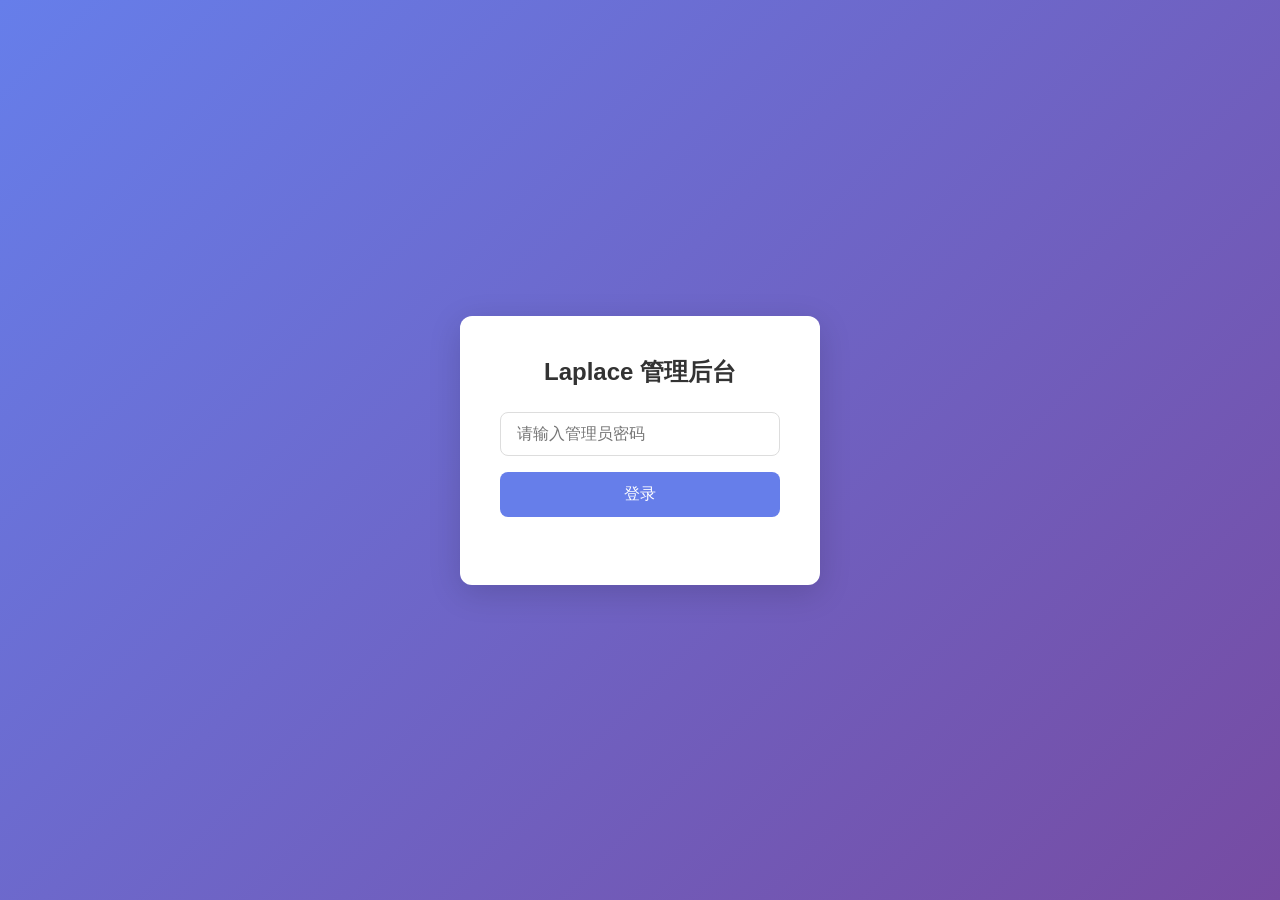
==== admin/index.html @ b0620287 "feat(admin): 后台管理系统 — 密码认证 + 环境变量 + 配置管理 + 日志 - 新增 server/admin/ 模块：auth.py（静态密码+Session Cookie）、rou" ====
<!DOCTYPE html>
<html lang="zh-CN">
<head>
    <meta charset="UTF-8">
    <meta name="viewport" content="width=device-width, initial-scale=1.0">
    <title>Laplace Admin</title>
    <link rel="stylesheet" href="admin.css">
    <link rel="icon" href="/favicon.svg" type="image/svg+xml">
</head>
<body>
    <!-- 登录页面 -->
    <div id="login-page" class="page">
        <div class="login-card">
            <h2>Laplace 管理后台</h2>
            <form id="login-form">
                <input type="password" id="password-input" placeholder="请输入管理员密码" autocomplete="current-password" required>
                <button type="submit" id="login-btn">登录</button>
                <p id="login-error" class="error-msg"></p>
            </form>
        </div>
    </div>

    <!-- 管理页面 -->
    <div id="admin-page" class="page" style="display:none;">
        <header>
            <h1>Laplace Admin</h1>
            <button id="logout-btn" class="btn-secondary">登出</button>
        </header>

        <nav class="tabs">
            <button class="tab active" data-tab="env">环境变量</button>
            <button class="tab" data-tab="config">配置文件</button>
            <button class="tab" data-tab="logs">日志查看</button>
        </nav>

        <!-- 环境变量 Tab -->
        <section id="tab-env" class="tab-content active">
            <div class="section-header">
                <h3>环境变量 (.env)</h3>
                <div class="btn-group">
                    <button id="env-save-btn" class="btn-primary">保存</button>
                    <button id="env-restart-btn" class="btn-danger">重启容器</button>
                </div>
            </div>
            <textarea id="env-editor" spellcheck="false" placeholder="加载中..."></textarea>
            <p id="env-status" class="status-msg"></p>
        </section>

        <!-- 配置文件 Tab -->
        <section id="tab-config" class="tab-content">
            <div class="section-header">
                <h3>配置文件</h3>
            </div>
            <div class="config-layout">
                <ul id="config-list" class="config-sidebar"></ul>
                <div class="config-editor-wrap">
                    <div class="config-editor-header">
                        <span id="config-current-file">选择一个配置文件</span>
                        <button id="config-save-btn" class="btn-primary" disabled>保存</button>
                    </div>
                    <textarea id="config-editor" spellcheck="false" placeholder="选择左侧配置文件进行编辑" disabled></textarea>
                    <p id="config-status" class="status-msg"></p>
                </div>
            </div>
        </section>

        <!-- 日志 Tab -->
        <section id="tab-logs" class="tab-content">
            <div class="section-header">
                <h3>查询日志</h3>
                <div class="logs-controls">
                    <input type="text" id="logs-keyword" placeholder="搜索关键词...">
                    <button id="logs-search-btn" class="btn-primary">搜索</button>
                    <button id="logs-refresh-btn" class="btn-secondary">刷新</button>
                </div>
            </div>
            <table id="logs-table">
                <thead>
                    <tr>
                        <th>时间</th>
                        <th>Trace ID</th>
                        <th>问题</th>
                        <th>模式</th>
                        <th>Tokens</th>
                    </tr>
                </thead>
                <tbody id="logs-tbody"></tbody>
            </table>
            <div class="pagination">
                <button id="logs-prev" class="btn-secondary" disabled>上一页</button>
                <span id="logs-page-info">第 1 页</span>
                <button id="logs-next" class="btn-secondary">下一页</button>
            </div>
            <!-- 日志详情弹窗 -->
            <div id="log-detail-modal" class="modal" style="display:none;">
                <div class="modal-content">
                    <div class="modal-header">
                        <h3>Trace 详情</h3>
                        <button class="modal-close">&times;</button>
                    </div>
                    <pre id="log-detail-content"></pre>
                </div>
            </div>
        </section>
    </div>

    <script src="admin.js"></script>
</body>
</html>
---- admin/admin.css ----
/* Laplace Admin — 简洁管理后台样式 */

* { margin: 0; padding: 0; box-sizing: border-box; }

body {
    font-family: -apple-system, BlinkMacSystemFont, "Segoe UI", Roboto, sans-serif;
    background: #f5f5f5;
    color: #333;
    min-height: 100vh;
}

/* ── 登录页面 ── */

#login-page {
    display: flex;
    align-items: center;
    justify-content: center;
    min-height: 100vh;
    background: linear-gradient(135deg, #667eea 0%, #764ba2 100%);
}

.login-card {
    background: #fff;
    padding: 2.5rem;
    border-radius: 12px;
    box-shadow: 0 8px 32px rgba(0,0,0,0.15);
    width: 360px;
}

.login-card h2 {
    text-align: center;
    margin-bottom: 1.5rem;
    color: #333;
}

#login-form input {
    width: 100%;
    padding: 0.75rem 1rem;
    border: 1px solid #ddd;
    border-radius: 8px;
    font-size: 1rem;
    margin-bottom: 1rem;
}

#login-form input:focus {
    outline: none;
    border-color: #667eea;
    box-shadow: 0 0 0 3px rgba(102,126,234,0.15);
}

#login-form button {
    width: 100%;
    padding: 0.75rem;
    background: #667eea;
    color: #fff;
    border: none;
    border-radius: 8px;
    font-size: 1rem;
    cursor: pointer;
    transition: background 0.2s;
}

#login-form button:hover { background: #5a6fd6; }

.error-msg {
    color: #e53e3e;
    font-size: 0.875rem;
    margin-top: 0.5rem;
    text-align: center;
    min-height: 1.25rem;
}

/* ── 管理页面 ── */

header {
    display: flex;
    justify-content: space-between;
    align-items: center;
    padding: 1rem 2rem;
    background: #fff;
    border-bottom: 1px solid #e2e8f0;
    box-shadow: 0 1px 3px rgba(0,0,0,0.05);
}

header h1 { font-size: 1.25rem; color: #4a5568; }

.tabs {
    display: flex;
    gap: 0;
    padding: 0 2rem;
    background: #fff;
    border-bottom: 1px solid #e2e8f0;
}

.tab {
    padding: 0.75rem 1.5rem;
    border: none;
    background: none;
    font-size: 0.9rem;
    color: #718096;
    cursor: pointer;
    border-bottom: 2px solid transparent;
    transition: all 0.2s;
}

.tab:hover { color: #4a5568; }
.tab.active { color: #667eea; border-bottom-color: #667eea; font-weight: 500; }

.tab-content { display: none; padding: 1.5rem 2rem; }
.tab-content.active { display: block; }

.section-header {
    display: flex;
    justify-content: space-between;
    align-items: center;
    margin-bottom: 1rem;
}

.section-header h3 { font-size: 1.1rem; color: #4a5568; }

/* ── 按钮 ── */

.btn-group { display: flex; gap: 0.5rem; }

.btn-primary, .btn-secondary, .btn-danger {
    padding: 0.5rem 1rem;
    border: none;
    border-radius: 6px;
    font-size: 0.875rem;
    cursor: pointer;
    transition: all 0.2s;
}

.btn-primary { background: #667eea; color: #fff; }
.btn-primary:hover { background: #5a6fd6; }
.btn-primary:disabled { background: #a0aec0; cursor: not-allowed; }

.btn-secondary { background: #edf2f7; color: #4a5568; }
.btn-secondary:hover { background: #e2e8f0; }
.btn-secondary:disabled { opacity: 0.5; cursor: not-allowed; }

.btn-danger { background: #e53e3e; color: #fff; }
.btn-danger:hover { background: #c53030; }

.status-msg {
    font-size: 0.8rem;
    margin-top: 0.5rem;
    min-height: 1.2rem;
    color: #718096;
}

.status-msg.success { color: #38a169; }
.status-msg.error { color: #e53e3e; }

/* ── 环境变量编辑器 ── */

#env-editor, #config-editor {
    width: 100%;
    min-height: 400px;
    padding: 1rem;
    font-family: "SFMono-Regular", Menlo, Monaco, monospace;
    font-size: 0.8rem;
    line-height: 1.5;
    border: 1px solid #e2e8f0;
    border-radius: 8px;
    background: #fafafa;
    resize: vertical;
    tab-size: 2;
}

#env-editor:focus, #config-editor:focus {
    outline: none;
    border-color: #667eea;
}

/* ── 配置文件布局 ── */

.config-layout {
    display: flex;
    gap: 1rem;
    min-height: 500px;
}

.config-sidebar {
    width: 220px;
    list-style: none;
    border: 1px solid #e2e8f0;
    border-radius: 8px;
    background: #fff;
    overflow: hidden;
    flex-shrink: 0;
}

.config-sidebar li {
    padding: 0.75rem 1rem;
    cursor: pointer;
    border-bottom: 1px solid #edf2f7;
    font-size: 0.875rem;
    transition: background 0.15s;
}

.config-sidebar li:hover { background: #edf2f7; }
.config-sidebar li.active { background: #667eea; color: #fff; }
.config-sidebar li:last-child { border-bottom: none; }

.config-editor-wrap { flex: 1; display: flex; flex-direction: column; }

.config-editor-header {
    display: flex;
    justify-content: space-between;
    align-items: center;
    margin-bottom: 0.5rem;
}

.config-editor-header span { font-size: 0.9rem; color: #718096; font-weight: 500; }

/* ── 日志表格 ── */

#logs-table {
    width: 100%;
    border-collapse: collapse;
    background: #fff;
    border-radius: 8px;
    overflow: hidden;
    box-shadow: 0 1px 3px rgba(0,0,0,0.05);
}

#logs-table th, #logs-table td {
    padding: 0.65rem 0.75rem;
    text-align: left;
    border-bottom: 1px solid #edf2f7;
    font-size: 0.8rem;
}

#logs-table th { background: #f7fafc; color: #4a5568; font-weight: 600; }
#logs-table td { color: #4a5568; }
#logs-table tbody tr { cursor: pointer; transition: background 0.15s; }
#logs-table tbody tr:hover { background: #f7fafc; }

.logs-controls {
    display: flex;
    gap: 0.5rem;
    align-items: center;
}

.logs-controls input {
    padding: 0.4rem 0.75rem;
    border: 1px solid #e2e8f0;
    border-radius: 6px;
    font-size: 0.85rem;
    width: 200px;
}

.pagination {
    display: flex;
    align-items: center;
    justify-content: center;
    gap: 1rem;
    margin-top: 1rem;
    font-size: 0.85rem;
    color: #718096;
}

/* ── 弹窗 ── */

.modal {
    position: fixed;
    top: 0; left: 0; right: 0; bottom: 0;
    background: rgba(0,0,0,0.5);
    display: flex;
    align-items: center;
    justify-content: center;
    z-index: 1000;
}

.modal-content {
    background: #fff;
    border-radius: 12px;
    width: 80%;
    max-width: 900px;
    max-height: 80vh;
    display: flex;
    flex-direction: column;
    box-shadow: 0 20px 60px rgba(0,0,0,0.2);
}

.modal-header {
    display: flex;
    justify-content: space-between;
    align-items: center;
    padding: 1rem 1.5rem;
    border-bottom: 1px solid #e2e8f0;
}

.modal-header h3 { font-size: 1rem; }

.modal-close {
    background: none;
    border: none;
    font-size: 1.5rem;
    cursor: pointer;
    color: #a0aec0;
    line-height: 1;
}

.modal-close:hover { color: #4a5568; }

#log-detail-content {
    padding: 1.5rem;
    overflow: auto;
    font-family: "SFMono-Regular", Menlo, Monaco, monospace;
    font-size: 0.75rem;
    line-height: 1.6;
    white-space: pre-wrap;
    word-break: break-all;
}
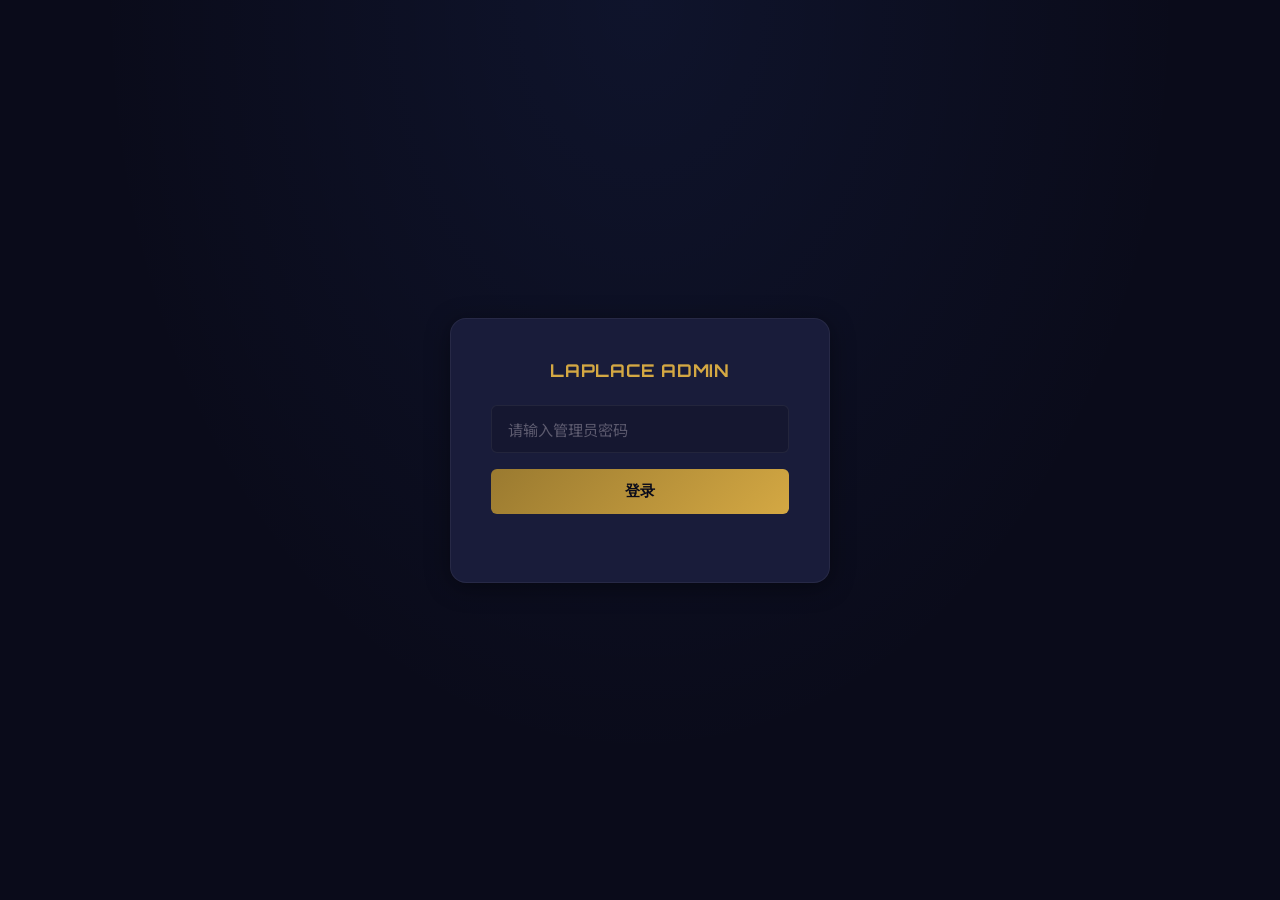
==== commit 346f81de: "feat(admin+bi+rating): 管理后台优化、BI统计面板、评分系统 - fix(admin): 修复容器内 .env 路径读取问题，支持 --env-file 注入模式 - style" ====
--- a/admin/index.html
+++ b/admin/index.html
@@ -4,6 +4,8 @@
     <meta charset="UTF-8">
     <meta name="viewport" content="width=device-width, initial-scale=1.0">
     <title>Laplace Admin</title>
+    <link rel="preconnect" href="https://fonts.loli.net" crossorigin>
+    <link href="https://fonts.loli.net/css2?family=Noto+Sans+SC:wght@400;500;700&family=Orbitron:wght@600;700&display=swap" rel="stylesheet" crossorigin>
     <link rel="stylesheet" href="admin.css">
     <link rel="icon" href="/favicon.svg" type="image/svg+xml">
 </head>
@@ -11,7 +13,7 @@
     <!-- 登录页面 -->
     <div id="login-page" class="page">
         <div class="login-card">
-            <h2>Laplace 管理后台</h2>
+            <h2>LAPLACE ADMIN</h2>
             <form id="login-form">
                 <input type="password" id="password-input" placeholder="请输入管理员密码" autocomplete="current-password" required>
                 <button type="submit" id="login-btn">登录</button>
@@ -23,14 +25,16 @@
     <!-- 管理页面 -->
     <div id="admin-page" class="page" style="display:none;">
         <header>
-            <h1>Laplace Admin</h1>
-            <button id="logout-btn" class="btn-secondary">登出</button>
+            <h1>LAPLACE ADMIN</h1>
+            <div class="header-actions">
+                <a href="/logs.html" class="header-link">日志 BI</a>
+                <button id="logout-btn" class="btn-secondary">登出</button>
+            </div>
         </header>
 
         <nav class="tabs">
             <button class="tab active" data-tab="env">环境变量</button>
             <button class="tab" data-tab="config">配置文件</button>
-            <button class="tab" data-tab="logs">日志查看</button>
         </nav>
 
         <!-- 环境变量 Tab -->
@@ -42,6 +46,7 @@
                     <button id="env-restart-btn" class="btn-danger">重启容器</button>
                 </div>
             </div>
+            <div id="env-source-hint" class="env-source-hint" style="display:none;"></div>
             <textarea id="env-editor" spellcheck="false" placeholder="加载中..."></textarea>
             <p id="env-status" class="status-msg"></p>
         </section>
@@ -63,45 +68,6 @@
                 </div>
             </div>
         </section>
-
-        <!-- 日志 Tab -->
-        <section id="tab-logs" class="tab-content">
-            <div class="section-header">
-                <h3>查询日志</h3>
-                <div class="logs-controls">
-                    <input type="text" id="logs-keyword" placeholder="搜索关键词...">
-                    <button id="logs-search-btn" class="btn-primary">搜索</button>
-                    <button id="logs-refresh-btn" class="btn-secondary">刷新</button>
-                </div>
-            </div>
-            <table id="logs-table">
-                <thead>
-                    <tr>
-                        <th>时间</th>
-                        <th>Trace ID</th>
-                        <th>问题</th>
-                        <th>模式</th>
-                        <th>Tokens</th>
-                    </tr>
-                </thead>
-                <tbody id="logs-tbody"></tbody>
-            </table>
-            <div class="pagination">
-                <button id="logs-prev" class="btn-secondary" disabled>上一页</button>
-                <span id="logs-page-info">第 1 页</span>
-                <button id="logs-next" class="btn-secondary">下一页</button>
-            </div>
-            <!-- 日志详情弹窗 -->
-            <div id="log-detail-modal" class="modal" style="display:none;">
-                <div class="modal-content">
-                    <div class="modal-header">
-                        <h3>Trace 详情</h3>
-                        <button class="modal-close">&times;</button>
-                    </div>
-                    <pre id="log-detail-content"></pre>
-                </div>
-            </div>
-        </section>
     </div>
 
     <script src="admin.js"></script>
--- a/admin/admin.css
+++ b/admin/admin.css
@@ -1,316 +1,307 @@
-/* Laplace Admin — 简洁管理后台样式 */
+/* Laplace Admin — 深色主题管理后台样式
+   复用主页设计系统 CSS 变量 */
+
+:root {
+  --bg-primary: #0a0b1a;
+  --bg-secondary: #12142b;
+  --bg-card: #191c3a;
+  --bg-card-hover: #222550;
+  --bg-input: #151730;
+  --accent-gold: #d4a843;
+  --accent-gold-dim: #9a7a30;
+  --accent-blue: #4a7dff;
+  --accent-purple: #8b5cf6;
+  --text-primary: #e8e6f0;
+  --text-secondary: #9896a8;
+  --text-muted: #5c5a6e;
+  --border-subtle: rgba(255, 255, 255, 0.06);
+  --border-gold: rgba(212, 168, 67, 0.3);
+  --font-body: 'Noto Sans SC', -apple-system, BlinkMacSystemFont, sans-serif;
+  --font-display: 'Orbitron', sans-serif;
+  --radius-sm: 6px;
+  --radius-md: 10px;
+  --radius-lg: 16px;
+  --shadow-card: 0 4px 24px rgba(0, 0, 0, 0.4);
+}
 
 * { margin: 0; padding: 0; box-sizing: border-box; }
 
 body {
-    font-family: -apple-system, BlinkMacSystemFont, "Segoe UI", Roboto, sans-serif;
-    background: #f5f5f5;
-    color: #333;
-    min-height: 100vh;
+  font-family: var(--font-body);
+  background: var(--bg-primary);
+  color: var(--text-primary);
+  min-height: 100vh;
 }
 
 /* ── 登录页面 ── */
 
 #login-page {
-    display: flex;
-    align-items: center;
-    justify-content: center;
-    min-height: 100vh;
-    background: linear-gradient(135deg, #667eea 0%, #764ba2 100%);
+  display: flex;
+  align-items: center;
+  justify-content: center;
+  min-height: 100vh;
+  background: var(--bg-primary);
+  background-image: radial-gradient(ellipse at 50% 0%, rgba(74, 125, 255, 0.08) 0%, transparent 60%);
 }
 
 .login-card {
-    background: #fff;
-    padding: 2.5rem;
-    border-radius: 12px;
-    box-shadow: 0 8px 32px rgba(0,0,0,0.15);
-    width: 360px;
+  background: var(--bg-card);
+  padding: 2.5rem;
+  border-radius: var(--radius-lg);
+  box-shadow: var(--shadow-card);
+  width: 380px;
+  border: 1px solid var(--border-subtle);
 }
 
 .login-card h2 {
-    text-align: center;
-    margin-bottom: 1.5rem;
-    color: #333;
+  text-align: center;
+  margin-bottom: 1.5rem;
+  color: var(--accent-gold);
+  font-family: var(--font-display);
+  font-size: 1.1rem;
+  letter-spacing: 0.05em;
 }
 
 #login-form input {
-    width: 100%;
-    padding: 0.75rem 1rem;
-    border: 1px solid #ddd;
-    border-radius: 8px;
-    font-size: 1rem;
-    margin-bottom: 1rem;
+  width: 100%;
+  padding: 0.75rem 1rem;
+  border: 1px solid var(--border-subtle);
+  border-radius: var(--radius-sm);
+  font-size: 0.95rem;
+  margin-bottom: 1rem;
+  background: var(--bg-input);
+  color: var(--text-primary);
+  font-family: var(--font-body);
 }
 
 #login-form input:focus {
-    outline: none;
-    border-color: #667eea;
-    box-shadow: 0 0 0 3px rgba(102,126,234,0.15);
-}
+  outline: none;
+  border-color: var(--accent-gold-dim);
+  box-shadow: 0 0 0 3px rgba(212, 168, 67, 0.1);
+}
+
+#login-form input::placeholder { color: var(--text-muted); }
 
 #login-form button {
-    width: 100%;
-    padding: 0.75rem;
-    background: #667eea;
-    color: #fff;
-    border: none;
-    border-radius: 8px;
-    font-size: 1rem;
-    cursor: pointer;
-    transition: background 0.2s;
-}
-
-#login-form button:hover { background: #5a6fd6; }
+  width: 100%;
+  padding: 0.75rem;
+  background: linear-gradient(135deg, var(--accent-gold-dim), var(--accent-gold));
+  color: #0a0b1a;
+  border: none;
+  border-radius: var(--radius-sm);
+  font-size: 0.95rem;
+  font-weight: 600;
+  cursor: pointer;
+  transition: opacity 0.2s;
+}
+
+#login-form button:hover { opacity: 0.9; }
 
 .error-msg {
-    color: #e53e3e;
-    font-size: 0.875rem;
-    margin-top: 0.5rem;
-    text-align: center;
-    min-height: 1.25rem;
+  color: #f56565;
+  font-size: 0.85rem;
+  margin-top: 0.5rem;
+  text-align: center;
+  min-height: 1.25rem;
 }
 
 /* ── 管理页面 ── */
 
 header {
-    display: flex;
-    justify-content: space-between;
-    align-items: center;
-    padding: 1rem 2rem;
-    background: #fff;
-    border-bottom: 1px solid #e2e8f0;
-    box-shadow: 0 1px 3px rgba(0,0,0,0.05);
-}
-
-header h1 { font-size: 1.25rem; color: #4a5568; }
+  display: flex;
+  justify-content: space-between;
+  align-items: center;
+  padding: 1rem 2rem;
+  background: var(--bg-secondary);
+  border-bottom: 1px solid var(--border-subtle);
+}
+
+header h1 {
+  font-family: var(--font-display);
+  font-size: 1.1rem;
+  color: var(--accent-gold);
+  letter-spacing: 0.05em;
+}
+
+.header-actions {
+  display: flex;
+  gap: 0.75rem;
+  align-items: center;
+}
+
+.header-link {
+  padding: 0.4rem 0.8rem;
+  border-radius: var(--radius-sm);
+  font-size: 0.8rem;
+  color: var(--text-secondary);
+  text-decoration: none;
+  border: 1px solid var(--border-subtle);
+  transition: all 0.2s;
+}
+
+.header-link:hover {
+  color: var(--accent-gold);
+  border-color: var(--border-gold);
+}
+
+/* ── Tabs ── */
 
 .tabs {
-    display: flex;
-    gap: 0;
-    padding: 0 2rem;
-    background: #fff;
-    border-bottom: 1px solid #e2e8f0;
+  display: flex;
+  gap: 0;
+  padding: 0 2rem;
+  background: var(--bg-secondary);
+  border-bottom: 1px solid var(--border-subtle);
 }
 
 .tab {
-    padding: 0.75rem 1.5rem;
-    border: none;
-    background: none;
-    font-size: 0.9rem;
-    color: #718096;
-    cursor: pointer;
-    border-bottom: 2px solid transparent;
-    transition: all 0.2s;
-}
-
-.tab:hover { color: #4a5568; }
-.tab.active { color: #667eea; border-bottom-color: #667eea; font-weight: 500; }
+  padding: 0.75rem 1.5rem;
+  border: none;
+  background: none;
+  font-size: 0.9rem;
+  color: var(--text-muted);
+  cursor: pointer;
+  border-bottom: 2px solid transparent;
+  transition: all 0.2s;
+  font-family: var(--font-body);
+}
+
+.tab:hover { color: var(--text-secondary); }
+.tab.active { color: var(--accent-gold); border-bottom-color: var(--accent-gold); font-weight: 500; }
 
 .tab-content { display: none; padding: 1.5rem 2rem; }
 .tab-content.active { display: block; }
 
 .section-header {
-    display: flex;
-    justify-content: space-between;
-    align-items: center;
-    margin-bottom: 1rem;
-}
-
-.section-header h3 { font-size: 1.1rem; color: #4a5568; }
+  display: flex;
+  justify-content: space-between;
+  align-items: center;
+  margin-bottom: 1rem;
+}
+
+.section-header h3 { font-size: 1rem; color: var(--text-primary); }
 
 /* ── 按钮 ── */
 
 .btn-group { display: flex; gap: 0.5rem; }
 
 .btn-primary, .btn-secondary, .btn-danger {
-    padding: 0.5rem 1rem;
-    border: none;
-    border-radius: 6px;
-    font-size: 0.875rem;
-    cursor: pointer;
-    transition: all 0.2s;
-}
-
-.btn-primary { background: #667eea; color: #fff; }
-.btn-primary:hover { background: #5a6fd6; }
-.btn-primary:disabled { background: #a0aec0; cursor: not-allowed; }
-
-.btn-secondary { background: #edf2f7; color: #4a5568; }
-.btn-secondary:hover { background: #e2e8f0; }
-.btn-secondary:disabled { opacity: 0.5; cursor: not-allowed; }
+  padding: 0.5rem 1rem;
+  border: none;
+  border-radius: var(--radius-sm);
+  font-size: 0.85rem;
+  cursor: pointer;
+  transition: all 0.2s;
+  font-family: var(--font-body);
+}
+
+.btn-primary { background: var(--accent-gold); color: #0a0b1a; font-weight: 500; }
+.btn-primary:hover { opacity: 0.9; }
+.btn-primary:disabled { background: var(--text-muted); cursor: not-allowed; }
+
+.btn-secondary { background: var(--bg-card); color: var(--text-secondary); border: 1px solid var(--border-subtle); }
+.btn-secondary:hover { border-color: var(--border-gold); color: var(--text-primary); }
+.btn-secondary:disabled { opacity: 0.4; cursor: not-allowed; }
 
 .btn-danger { background: #e53e3e; color: #fff; }
 .btn-danger:hover { background: #c53030; }
 
 .status-msg {
-    font-size: 0.8rem;
-    margin-top: 0.5rem;
-    min-height: 1.2rem;
-    color: #718096;
-}
-
-.status-msg.success { color: #38a169; }
-.status-msg.error { color: #e53e3e; }
+  font-size: 0.8rem;
+  margin-top: 0.5rem;
+  min-height: 1.2rem;
+  color: var(--text-muted);
+}
+
+.status-msg.success { color: #34d399; }
+.status-msg.error { color: #f56565; }
 
 /* ── 环境变量编辑器 ── */
 
 #env-editor, #config-editor {
-    width: 100%;
-    min-height: 400px;
-    padding: 1rem;
-    font-family: "SFMono-Regular", Menlo, Monaco, monospace;
-    font-size: 0.8rem;
-    line-height: 1.5;
-    border: 1px solid #e2e8f0;
-    border-radius: 8px;
-    background: #fafafa;
-    resize: vertical;
-    tab-size: 2;
+  width: 100%;
+  min-height: 400px;
+  padding: 1rem;
+  font-family: "SFMono-Regular", Menlo, Monaco, monospace;
+  font-size: 0.8rem;
+  line-height: 1.6;
+  border: 1px solid var(--border-subtle);
+  border-radius: var(--radius-md);
+  background: var(--bg-input);
+  color: var(--text-primary);
+  resize: vertical;
+  tab-size: 2;
 }
 
 #env-editor:focus, #config-editor:focus {
-    outline: none;
-    border-color: #667eea;
+  outline: none;
+  border-color: var(--accent-gold-dim);
+}
+
+#env-editor:read-only, #config-editor:read-only {
+  opacity: 0.7;
+  cursor: not-allowed;
+}
+
+.env-source-hint {
+  font-size: 0.75rem;
+  color: var(--accent-gold-dim);
+  margin-bottom: 0.75rem;
+  padding: 0.5rem 0.75rem;
+  background: rgba(212, 168, 67, 0.08);
+  border-radius: var(--radius-sm);
+  border: 1px solid var(--border-gold);
 }
 
 /* ── 配置文件布局 ── */
 
 .config-layout {
-    display: flex;
-    gap: 1rem;
-    min-height: 500px;
+  display: flex;
+  gap: 1rem;
+  min-height: 500px;
 }
 
 .config-sidebar {
-    width: 220px;
-    list-style: none;
-    border: 1px solid #e2e8f0;
-    border-radius: 8px;
-    background: #fff;
-    overflow: hidden;
-    flex-shrink: 0;
+  width: 220px;
+  list-style: none;
+  border: 1px solid var(--border-subtle);
+  border-radius: var(--radius-md);
+  background: var(--bg-card);
+  overflow: hidden;
+  flex-shrink: 0;
 }
 
 .config-sidebar li {
-    padding: 0.75rem 1rem;
-    cursor: pointer;
-    border-bottom: 1px solid #edf2f7;
-    font-size: 0.875rem;
-    transition: background 0.15s;
-}
-
-.config-sidebar li:hover { background: #edf2f7; }
-.config-sidebar li.active { background: #667eea; color: #fff; }
+  padding: 0.75rem 1rem;
+  cursor: pointer;
+  border-bottom: 1px solid var(--border-subtle);
+  font-size: 0.85rem;
+  color: var(--text-secondary);
+  transition: all 0.15s;
+}
+
+.config-sidebar li:hover { background: var(--bg-card-hover); color: var(--text-primary); }
+.config-sidebar li.active { background: var(--accent-gold); color: #0a0b1a; font-weight: 500; }
 .config-sidebar li:last-child { border-bottom: none; }
 
 .config-editor-wrap { flex: 1; display: flex; flex-direction: column; }
 
 .config-editor-header {
-    display: flex;
-    justify-content: space-between;
-    align-items: center;
-    margin-bottom: 0.5rem;
-}
-
-.config-editor-header span { font-size: 0.9rem; color: #718096; font-weight: 500; }
-
-/* ── 日志表格 ── */
-
-#logs-table {
-    width: 100%;
-    border-collapse: collapse;
-    background: #fff;
-    border-radius: 8px;
-    overflow: hidden;
-    box-shadow: 0 1px 3px rgba(0,0,0,0.05);
-}
-
-#logs-table th, #logs-table td {
-    padding: 0.65rem 0.75rem;
-    text-align: left;
-    border-bottom: 1px solid #edf2f7;
-    font-size: 0.8rem;
-}
-
-#logs-table th { background: #f7fafc; color: #4a5568; font-weight: 600; }
-#logs-table td { color: #4a5568; }
-#logs-table tbody tr { cursor: pointer; transition: background 0.15s; }
-#logs-table tbody tr:hover { background: #f7fafc; }
-
-.logs-controls {
-    display: flex;
-    gap: 0.5rem;
-    align-items: center;
-}
-
-.logs-controls input {
-    padding: 0.4rem 0.75rem;
-    border: 1px solid #e2e8f0;
-    border-radius: 6px;
-    font-size: 0.85rem;
-    width: 200px;
-}
-
-.pagination {
-    display: flex;
-    align-items: center;
-    justify-content: center;
-    gap: 1rem;
-    margin-top: 1rem;
-    font-size: 0.85rem;
-    color: #718096;
-}
-
-/* ── 弹窗 ── */
-
-.modal {
-    position: fixed;
-    top: 0; left: 0; right: 0; bottom: 0;
-    background: rgba(0,0,0,0.5);
-    display: flex;
-    align-items: center;
-    justify-content: center;
-    z-index: 1000;
-}
-
-.modal-content {
-    background: #fff;
-    border-radius: 12px;
-    width: 80%;
-    max-width: 900px;
-    max-height: 80vh;
-    display: flex;
-    flex-direction: column;
-    box-shadow: 0 20px 60px rgba(0,0,0,0.2);
-}
-
-.modal-header {
-    display: flex;
-    justify-content: space-between;
-    align-items: center;
-    padding: 1rem 1.5rem;
-    border-bottom: 1px solid #e2e8f0;
-}
-
-.modal-header h3 { font-size: 1rem; }
-
-.modal-close {
-    background: none;
-    border: none;
-    font-size: 1.5rem;
-    cursor: pointer;
-    color: #a0aec0;
-    line-height: 1;
-}
-
-.modal-close:hover { color: #4a5568; }
-
-#log-detail-content {
-    padding: 1.5rem;
-    overflow: auto;
-    font-family: "SFMono-Regular", Menlo, Monaco, monospace;
-    font-size: 0.75rem;
-    line-height: 1.6;
-    white-space: pre-wrap;
-    word-break: break-all;
-}
+  display: flex;
+  justify-content: space-between;
+  align-items: center;
+  margin-bottom: 0.5rem;
+}
+
+.config-editor-header span { font-size: 0.9rem; color: var(--text-secondary); font-weight: 500; }
+
+/* ── 响应式 ── */
+
+@media (max-width: 768px) {
+  header { padding: 0.75rem 1rem; }
+  .tabs { padding: 0 1rem; }
+  .tab-content { padding: 1rem; }
+  .config-layout { flex-direction: column; }
+  .config-sidebar { width: 100%; }
+}
+EOF; __aone_exit=$?; pwd -P > '/var/folders/_j/vgh5x4fx2w7db322q0g8_0s40000gp/T/aone-copilot-cwd-1779442402843-5m9278tba1j.txt' 2>/dev/null; exit $__aone_exit
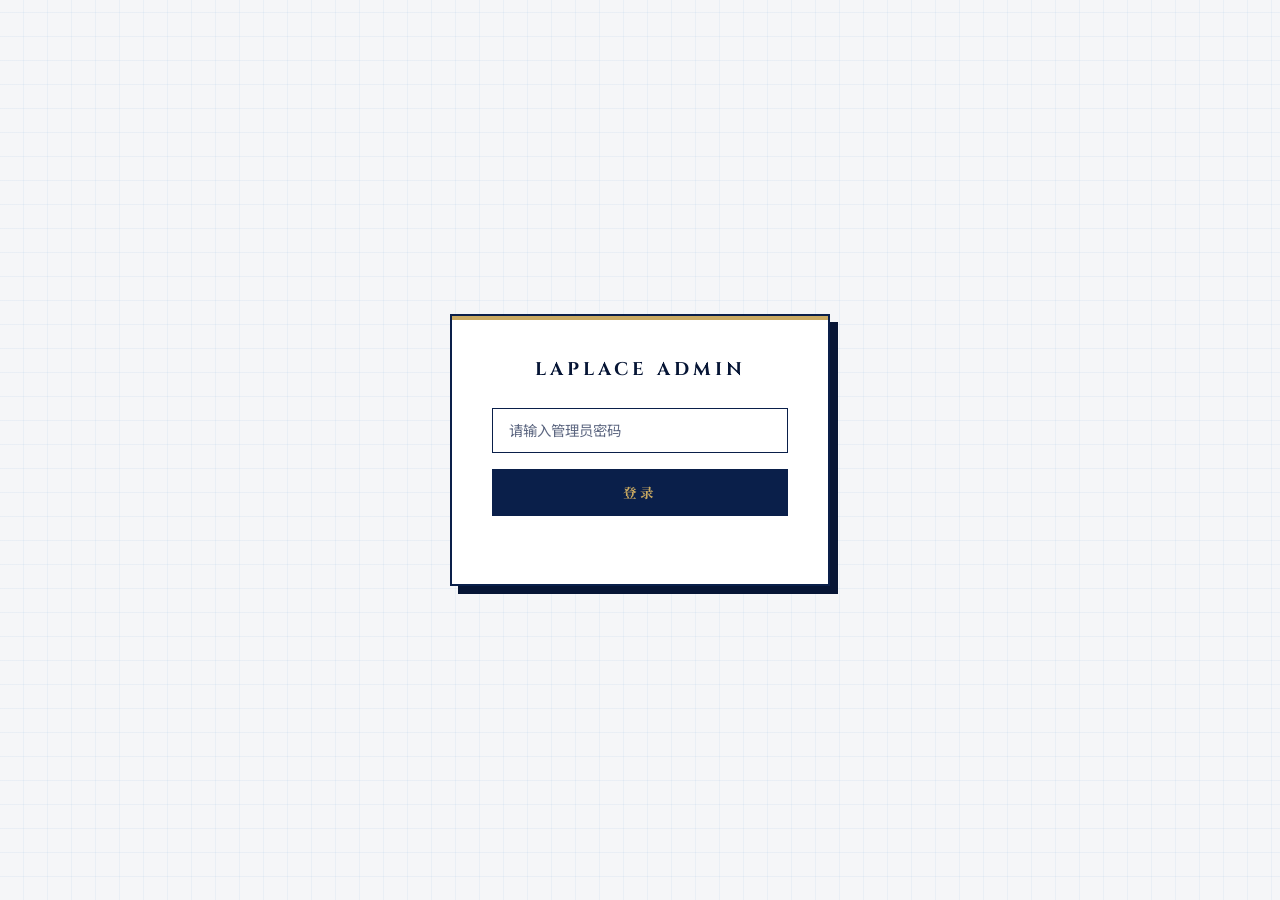
==== commit 23108226: "feat(ui): v0.4.2 全站视觉重构 — FGO 档案室风格 Features: - 视觉系统升级到 v3.0「迦勒底档案室」：纸白 #F5F6F8 + 海军蓝 #0A1F4A + 古金 #" ====
--- a/admin/index.html
+++ b/admin/index.html
@@ -5,8 +5,8 @@
     <meta name="viewport" content="width=device-width, initial-scale=1.0">
     <title>Laplace Admin</title>
     <link rel="preconnect" href="https://fonts.loli.net" crossorigin>
-    <link href="https://fonts.loli.net/css2?family=Noto+Sans+SC:wght@400;500;700&family=Orbitron:wght@600;700&display=swap" rel="stylesheet" crossorigin>
-    <link rel="stylesheet" href="admin.css">
+    <link href="https://fonts.loli.net/css2?family=Cinzel:wght@400;600;700&family=Cormorant+Garamond:ital,wght@0,500;0,700;1,500;1,700&family=Noto+Sans+SC:wght@400;500;600;700&family=Noto+Serif+SC:wght@500;700&family=IBM+Plex+Mono:wght@400;500&display=swap" rel="stylesheet" crossorigin>
+    <link rel="stylesheet" href="admin.css?v=3">
     <link rel="icon" href="/favicon.svg" type="image/svg+xml">
 </head>
 <body>
@@ -14,7 +14,7 @@
     <div id="login-page" class="page">
         <div class="login-card">
             <h2>LAPLACE ADMIN</h2>
-            <form id="login-form">
+            <form id="login-form" action="javascript:void(0)">
                 <input type="password" id="password-input" placeholder="请输入管理员密码" autocomplete="current-password" required>
                 <button type="submit" id="login-btn">登录</button>
                 <p id="login-error" class="error-msg"></p>
@@ -35,6 +35,7 @@
         <nav class="tabs">
             <button class="tab active" data-tab="env">环境变量</button>
             <button class="tab" data-tab="config">配置文件</button>
+            <button class="tab" data-tab="monitor">监控</button>
         </nav>
 
         <!-- 环境变量 Tab -->
@@ -68,8 +69,29 @@
                 </div>
             </div>
         </section>
+        <!-- 监控 Tab -->
+        <section id="tab-monitor" class="tab-content">
+            <div class="section-header">
+                <h3>系统监控</h3>
+                <div class="monitor-toolbar">
+                    <div class="window-selector">
+                        <button class="window-btn active" data-minutes="5">5min</button>
+                        <button class="window-btn" data-minutes="15">15min</button>
+                        <button class="window-btn" data-minutes="30">30min</button>
+                        <button class="window-btn" data-minutes="60">60min</button>
+                    </div>
+                    <button id="monitor-refresh-btn" class="btn-secondary">
+                        <span id="refresh-countdown"></span> 刷新
+                    </button>
+                </div>
+            </div>
+
+            <div id="monitor-content">
+                <p class="status-msg">加载中...</p>
+            </div>
+        </section>
     </div>
 
-    <script src="admin.js"></script>
+    <script src="admin.js?v=2"></script>
 </body>
 </html>
--- a/admin/admin.css
+++ b/admin/admin.css
@@ -1,36 +1,79 @@
-/* Laplace Admin — 深色主题管理后台样式
-   复用主页设计系统 CSS 变量 */
-
+/* ==============================================
+   Laplace Admin — 迦勒底档案室管理后台
+   FGO 迦勒底档案室视觉系统 v3.0（运维密度优先）
+   遵循 docs/DESIGN.md 9 节规范
+   ============================================== */
+
+/* --- Design Tokens (与 style.css 同步) --- */
 :root {
-  --bg-primary: #0a0b1a;
-  --bg-secondary: #12142b;
-  --bg-card: #191c3a;
-  --bg-card-hover: #222550;
-  --bg-input: #151730;
-  --accent-gold: #d4a843;
-  --accent-gold-dim: #9a7a30;
-  --accent-blue: #4a7dff;
-  --accent-purple: #8b5cf6;
-  --text-primary: #e8e6f0;
-  --text-secondary: #9896a8;
-  --text-muted: #5c5a6e;
-  --border-subtle: rgba(255, 255, 255, 0.06);
-  --border-gold: rgba(212, 168, 67, 0.3);
-  --font-body: 'Noto Sans SC', -apple-system, BlinkMacSystemFont, sans-serif;
-  --font-display: 'Orbitron', sans-serif;
-  --radius-sm: 6px;
-  --radius-md: 10px;
-  --radius-lg: 16px;
-  --shadow-card: 0 4px 24px rgba(0, 0, 0, 0.4);
+  /* Core Palette */
+  --bg: #F5F6F8;
+  --paper: #FFFFFF;
+  --ink-deep: #061535;
+  --ink: #0A1F4A;
+  --ink-soft: #1F3366;
+  --gold: #C9A961;
+  --gold-soft: #E0C988;
+  --cyan: #2E7BC4;
+  --cyan-soft: #EAF1FB;
+  --rule: #D8DEE8;
+  --rule-strong: #A9B3C7;
+  --grid: rgba(46, 123, 196, 0.06);
+
+  /* Semantic Accents */
+  --success: #2F7A4D;
+  --success-soft: #E2F1E8;
+  --warn: #B5731A;
+  --warn-soft: #F7ECD9;
+  --danger: #A8324A;
+  --danger-soft: #F6E1E6;
+
+  /* Text */
+  --text-primary: var(--ink-deep);
+  --text-secondary: var(--ink-soft);
+  --text-muted: #5C6680;
+  --text-on-dark: #F5F6F8;
+
+  /* Compatibility Aliases */
+  --bg-primary: var(--bg);
+  --bg-secondary: var(--paper);
+  --bg-card: var(--paper);
+  --bg-card-hover: var(--cyan-soft);
+  --bg-input: var(--paper);
+  --accent-gold: var(--gold);
+  --accent-gold-dim: var(--ink);
+  --accent-blue: var(--cyan);
+  --accent-purple: var(--ink);
+  --border-subtle: var(--rule);
+  --border-gold: var(--gold);
+
+  /* Typography */
+  --font-display: 'Cinzel', 'Cormorant Garamond', 'Noto Serif SC', serif;
+  --font-body: 'Noto Sans SC', -apple-system, BlinkMacSystemFont, 'Segoe UI', sans-serif;
+  --font-mono: 'IBM Plex Mono', 'SF Mono', Menlo, Consolas, monospace;
+
+  /* Radius — 全部直角 */
+  --radius-sm: 0;
+  --radius-md: 0;
+  --radius-lg: 0;
+
+  /* Shadow */
+  --shadow-card: 4px 4px 0 var(--ink-deep);
+  --shadow-card-sm: 2px 2px 0 var(--ink-deep);
 }
 
 * { margin: 0; padding: 0; box-sizing: border-box; }
 
 body {
   font-family: var(--font-body);
-  background: var(--bg-primary);
+  background: var(--bg);
   color: var(--text-primary);
   min-height: 100vh;
+  background-image:
+    repeating-linear-gradient(0deg, transparent 0, transparent 23px, var(--grid) 23px, var(--grid) 24px),
+    repeating-linear-gradient(90deg, transparent 0, transparent 23px, var(--grid) 23px, var(--grid) 24px);
+  background-attachment: fixed;
+  line-height: 1.55;
 }
 
 /* ── 登录页面 ── */
@@ -40,69 +83,94 @@
   align-items: center;
   justify-content: center;
   min-height: 100vh;
-  background: var(--bg-primary);
-  background-image: radial-gradient(ellipse at 50% 0%, rgba(74, 125, 255, 0.08) 0%, transparent 60%);
 }
 
 .login-card {
-  background: var(--bg-card);
+  background: var(--paper);
   padding: 2.5rem;
-  border-radius: var(--radius-lg);
-  box-shadow: var(--shadow-card);
+  border: 2px solid var(--ink);
+  border-radius: 0;
+  box-shadow: 8px 8px 0 var(--ink-deep);
   width: 380px;
-  border: 1px solid var(--border-subtle);
+  position: relative;
+}
+
+.login-card::before {
+  content: "";
+  position: absolute;
+  top: 0;
+  left: 0;
+  right: 0;
+  height: 4px;
+  background: var(--gold);
 }
 
 .login-card h2 {
   text-align: center;
   margin-bottom: 1.5rem;
-  color: var(--accent-gold);
-  font-family: var(--font-display);
-  font-size: 1.1rem;
-  letter-spacing: 0.05em;
+  color: var(--ink-deep);
+  font-family: var(--font-display);
+  font-size: 1.15rem;
+  letter-spacing: 4px;
+  text-transform: uppercase;
+  font-weight: 700;
 }
 
 #login-form input {
   width: 100%;
   padding: 0.75rem 1rem;
-  border: 1px solid var(--border-subtle);
-  border-radius: var(--radius-sm);
-  font-size: 0.95rem;
+  border: 1.5px solid var(--ink);
+  border-radius: 0;
+  font-size: 0.9rem;
   margin-bottom: 1rem;
-  background: var(--bg-input);
+  background: var(--paper);
   color: var(--text-primary);
-  font-family: var(--font-body);
+  font-family: var(--font-mono);
+  letter-spacing: 0.3px;
+  transition: box-shadow 0.18s ease;
 }
 
 #login-form input:focus {
   outline: none;
-  border-color: var(--accent-gold-dim);
-  box-shadow: 0 0 0 3px rgba(212, 168, 67, 0.1);
-}
-
-#login-form input::placeholder { color: var(--text-muted); }
+  box-shadow: 3px 3px 0 var(--gold);
+}
+
+#login-form input::placeholder {
+  color: var(--text-muted);
+  font-family: var(--font-body);
+  letter-spacing: 0;
+}
 
 #login-form button {
   width: 100%;
   padding: 0.75rem;
-  background: linear-gradient(135deg, var(--accent-gold-dim), var(--accent-gold));
-  color: #0a0b1a;
-  border: none;
-  border-radius: var(--radius-sm);
-  font-size: 0.95rem;
-  font-weight: 600;
+  background: var(--ink);
+  color: var(--gold);
+  border: 1.5px solid var(--ink);
+  border-radius: 0;
+  font-size: 0.85rem;
+  font-family: var(--font-display);
+  letter-spacing: 3px;
+  text-transform: uppercase;
+  font-weight: 700;
   cursor: pointer;
-  transition: opacity 0.2s;
-}
-
-#login-form button:hover { opacity: 0.9; }
+  transition: all 0.18s ease;
+}
+
+#login-form button:hover {
+  background: var(--ink-deep);
+  box-shadow: 3px 3px 0 var(--gold);
+  transform: translate(-1px, -1px);
+}
 
 .error-msg {
-  color: #f56565;
-  font-size: 0.85rem;
+  color: var(--danger);
+  font-size: 0.8rem;
   margin-top: 0.5rem;
   text-align: center;
   min-height: 1.25rem;
+  font-family: var(--font-mono);
+  letter-spacing: 0.3px;
 }
 
 /* ── 管理页面 ── */
@@ -112,36 +180,54 @@
   justify-content: space-between;
   align-items: center;
   padding: 1rem 2rem;
-  background: var(--bg-secondary);
-  border-bottom: 1px solid var(--border-subtle);
+  background: var(--paper);
+  border-bottom: 2px solid var(--ink);
+  position: relative;
+}
+
+header::after {
+  content: "";
+  position: absolute;
+  left: 0;
+  right: 0;
+  bottom: -5px;
+  height: 1px;
+  background: var(--gold);
 }
 
 header h1 {
   font-family: var(--font-display);
   font-size: 1.1rem;
-  color: var(--accent-gold);
-  letter-spacing: 0.05em;
+  color: var(--ink-deep);
+  letter-spacing: 4px;
+  text-transform: uppercase;
+  font-weight: 700;
 }
 
 .header-actions {
   display: flex;
-  gap: 0.75rem;
+  gap: 0.5rem;
   align-items: center;
 }
 
 .header-link {
   padding: 0.4rem 0.8rem;
-  border-radius: var(--radius-sm);
-  font-size: 0.8rem;
-  color: var(--text-secondary);
+  border-radius: 0;
+  font-size: 0.7rem;
+  color: var(--ink);
   text-decoration: none;
-  border: 1px solid var(--border-subtle);
-  transition: all 0.2s;
+  border: 1px solid var(--ink);
+  background: var(--paper);
+  font-family: var(--font-display);
+  letter-spacing: 1.5px;
+  text-transform: uppercase;
+  font-weight: 600;
+  transition: all 0.18s ease;
 }
 
 .header-link:hover {
-  color: var(--accent-gold);
-  border-color: var(--border-gold);
+  color: var(--gold);
+  background: var(--ink);
 }
 
 /* ── Tabs ── */
@@ -150,24 +236,48 @@
   display: flex;
   gap: 0;
   padding: 0 2rem;
-  background: var(--bg-secondary);
-  border-bottom: 1px solid var(--border-subtle);
+  background: var(--paper);
+  border-bottom: 2px solid var(--ink);
+  position: relative;
+}
+
+.tabs::after {
+  content: "";
+  position: absolute;
+  left: 0;
+  right: 0;
+  bottom: -5px;
+  height: 1px;
+  background: var(--gold);
 }
 
 .tab {
   padding: 0.75rem 1.5rem;
   border: none;
   background: none;
-  font-size: 0.9rem;
-  color: var(--text-muted);
+  font-size: 0.8rem;
+  color: var(--text-secondary);
   cursor: pointer;
-  border-bottom: 2px solid transparent;
-  transition: all 0.2s;
-  font-family: var(--font-body);
-}
-
-.tab:hover { color: var(--text-secondary); }
-.tab.active { color: var(--accent-gold); border-bottom-color: var(--accent-gold); font-weight: 500; }
+  border-bottom: 3px solid transparent;
+  transition: all 0.18s ease;
+  font-family: var(--font-display);
+  letter-spacing: 2px;
+  text-transform: uppercase;
+  font-weight: 600;
+  margin-bottom: -2px;
+}
+
+.tab:hover {
+  color: var(--ink);
+  background: var(--cyan-soft);
+}
+
+.tab.active {
+  color: var(--ink);
+  border-bottom-color: var(--gold);
+  font-weight: 700;
+  background: var(--bg);
+}
 
 .tab-content { display: none; padding: 1.5rem 2rem; }
 .tab-content.active { display: block; }
@@ -177,9 +287,18 @@
   justify-content: space-between;
   align-items: center;
   margin-bottom: 1rem;
-}
-
-.section-header h3 { font-size: 1rem; color: var(--text-primary); }
+  padding-bottom: 0.75rem;
+  border-bottom: 1.5px solid var(--rule);
+}
+
+.section-header h3 {
+  font-size: 0.95rem;
+  color: var(--ink-deep);
+  font-family: var(--font-display);
+  letter-spacing: 2px;
+  text-transform: uppercase;
+  font-weight: 700;
+}
 
 /* ── 按钮 ── */
 
@@ -187,34 +306,73 @@
 
 .btn-primary, .btn-secondary, .btn-danger {
   padding: 0.5rem 1rem;
-  border: none;
-  border-radius: var(--radius-sm);
-  font-size: 0.85rem;
+  border: 1.5px solid var(--ink);
+  border-radius: 0;
+  font-size: 0.75rem;
+  font-family: var(--font-display);
+  letter-spacing: 1.5px;
+  text-transform: uppercase;
+  font-weight: 600;
   cursor: pointer;
-  transition: all 0.2s;
-  font-family: var(--font-body);
-}
-
-.btn-primary { background: var(--accent-gold); color: #0a0b1a; font-weight: 500; }
-.btn-primary:hover { opacity: 0.9; }
-.btn-primary:disabled { background: var(--text-muted); cursor: not-allowed; }
-
-.btn-secondary { background: var(--bg-card); color: var(--text-secondary); border: 1px solid var(--border-subtle); }
-.btn-secondary:hover { border-color: var(--border-gold); color: var(--text-primary); }
-.btn-secondary:disabled { opacity: 0.4; cursor: not-allowed; }
-
-.btn-danger { background: #e53e3e; color: #fff; }
-.btn-danger:hover { background: #c53030; }
+  transition: all 0.18s ease;
+}
+
+.btn-primary {
+  background: var(--ink);
+  color: var(--gold);
+}
+.btn-primary:hover {
+  background: var(--ink-deep);
+  box-shadow: 2px 2px 0 var(--gold);
+  transform: translate(-1px, -1px);
+}
+.btn-primary:disabled {
+  background: var(--rule-strong);
+  color: var(--text-muted);
+  border-color: var(--rule-strong);
+  cursor: not-allowed;
+  box-shadow: none;
+  transform: none;
+}
+
+.btn-secondary {
+  background: var(--paper);
+  color: var(--ink);
+}
+.btn-secondary:hover {
+  background: var(--cyan-soft);
+  box-shadow: 2px 2px 0 var(--ink-deep);
+  transform: translate(-1px, -1px);
+}
+.btn-secondary:disabled {
+  opacity: 0.4;
+  cursor: not-allowed;
+  box-shadow: none;
+  transform: none;
+}
+
+.btn-danger {
+  background: var(--danger);
+  color: var(--paper);
+  border-color: var(--danger);
+}
+.btn-danger:hover {
+  background: #8E2A3F;
+  box-shadow: 2px 2px 0 var(--ink-deep);
+  transform: translate(-1px, -1px);
+}
 
 .status-msg {
-  font-size: 0.8rem;
+  font-size: 0.78rem;
   margin-top: 0.5rem;
   min-height: 1.2rem;
   color: var(--text-muted);
-}
-
-.status-msg.success { color: #34d399; }
-.status-msg.error { color: #f56565; }
+  font-family: var(--font-mono);
+  letter-spacing: 0.3px;
+}
+
+.status-msg.success { color: var(--success); font-weight: 600; }
+.status-msg.error { color: var(--danger); font-weight: 600; }
 
 /* ── 环境变量编辑器 ── */
 
@@ -222,35 +380,40 @@
   width: 100%;
   min-height: 400px;
   padding: 1rem;
-  font-family: "SFMono-Regular", Menlo, Monaco, monospace;
+  font-family: var(--font-mono);
   font-size: 0.8rem;
   line-height: 1.6;
-  border: 1px solid var(--border-subtle);
-  border-radius: var(--radius-md);
-  background: var(--bg-input);
+  border: 1.5px solid var(--ink);
+  border-radius: 0;
+  background: var(--paper);
   color: var(--text-primary);
   resize: vertical;
   tab-size: 2;
+  transition: box-shadow 0.18s ease;
 }
 
 #env-editor:focus, #config-editor:focus {
   outline: none;
-  border-color: var(--accent-gold-dim);
+  box-shadow: 3px 3px 0 var(--gold);
 }
 
 #env-editor:read-only, #config-editor:read-only {
   opacity: 0.7;
   cursor: not-allowed;
+  background: var(--bg);
 }
 
 .env-source-hint {
-  font-size: 0.75rem;
-  color: var(--accent-gold-dim);
+  font-size: 0.72rem;
+  color: var(--ink);
   margin-bottom: 0.75rem;
-  padding: 0.5rem 0.75rem;
-  background: rgba(212, 168, 67, 0.08);
-  border-radius: var(--radius-sm);
-  border: 1px solid var(--border-gold);
+  padding: 0.6rem 0.85rem;
+  background: var(--warn-soft);
+  border-radius: 0;
+  border: 1px solid var(--warn);
+  border-left: 4px solid var(--warn);
+  font-family: var(--font-mono);
+  letter-spacing: 0.3px;
 }
 
 /* ── 配置文件布局 ── */
@@ -264,24 +427,35 @@
 .config-sidebar {
   width: 220px;
   list-style: none;
-  border: 1px solid var(--border-subtle);
-  border-radius: var(--radius-md);
-  background: var(--bg-card);
+  border: 1.5px solid var(--ink);
+  border-radius: 0;
+  background: var(--paper);
   overflow: hidden;
   flex-shrink: 0;
+  box-shadow: var(--shadow-card-sm);
+  align-self: flex-start;
 }
 
 .config-sidebar li {
-  padding: 0.75rem 1rem;
+  padding: 0.7rem 1rem;
   cursor: pointer;
-  border-bottom: 1px solid var(--border-subtle);
-  font-size: 0.85rem;
+  border-bottom: 1px solid var(--rule);
+  font-size: 0.8rem;
   color: var(--text-secondary);
+  font-family: var(--font-mono);
+  letter-spacing: 0.3px;
   transition: all 0.15s;
 }
 
-.config-sidebar li:hover { background: var(--bg-card-hover); color: var(--text-primary); }
-.config-sidebar li.active { background: var(--accent-gold); color: #0a0b1a; font-weight: 500; }
+.config-sidebar li:hover {
+  background: var(--cyan-soft);
+  color: var(--ink);
+}
+.config-sidebar li.active {
+  background: var(--ink);
+  color: var(--gold);
+  font-weight: 700;
+}
 .config-sidebar li:last-child { border-bottom: none; }
 
 .config-editor-wrap { flex: 1; display: flex; flex-direction: column; }
@@ -293,15 +467,381 @@
   margin-bottom: 0.5rem;
 }
 
-.config-editor-header span { font-size: 0.9rem; color: var(--text-secondary); font-weight: 500; }
+.config-editor-header span {
+  font-size: 0.85rem;
+  color: var(--ink);
+  font-family: var(--font-display);
+  letter-spacing: 1.5px;
+  text-transform: uppercase;
+  font-weight: 700;
+}
+
+/* ── 监控仪表盘 ── */
+
+.monitor-toolbar {
+  display: flex;
+  gap: 0.75rem;
+  align-items: center;
+}
+
+.window-selector {
+  display: flex;
+  gap: 0;
+  border: 1.5px solid var(--ink);
+  border-radius: 0;
+  overflow: hidden;
+}
+
+.window-btn {
+  padding: 0.4rem 0.85rem;
+  border: none;
+  background: var(--paper);
+  color: var(--ink);
+  font-size: 0.72rem;
+  cursor: pointer;
+  transition: all 0.15s;
+  font-family: var(--font-display);
+  letter-spacing: 1.5px;
+  text-transform: uppercase;
+  font-weight: 600;
+  border-right: 1px solid var(--ink);
+}
+
+.window-btn:last-child { border-right: none; }
+.window-btn:hover { background: var(--cyan-soft); }
+.window-btn.active {
+  background: var(--ink);
+  color: var(--gold);
+  font-weight: 700;
+}
+
+.monitor-section-title {
+  font-size: 0.78rem;
+  color: var(--ink-deep);
+  margin: 1.5rem 0 0.85rem;
+  padding-bottom: 0.45rem;
+  border-bottom: 1.5px solid var(--ink);
+  text-transform: uppercase;
+  letter-spacing: 3px;
+  font-family: var(--font-display);
+  font-weight: 700;
+  position: relative;
+}
+
+.monitor-section-title::after {
+  content: "";
+  position: absolute;
+  left: 0;
+  right: 0;
+  bottom: -3px;
+  height: 1px;
+  background: var(--gold);
+}
+
+.monitor-section-title:first-child { margin-top: 0; }
+
+/* 模型可用性网格 */
+.model-grid {
+  display: grid;
+  grid-template-columns: repeat(auto-fill, minmax(180px, 1fr));
+  gap: 0.75rem;
+}
+
+.model-card {
+  display: flex;
+  align-items: center;
+  gap: 0.6rem;
+  padding: 0.75rem 1rem;
+  background: var(--paper);
+  border: 1.5px solid var(--ink);
+  border-radius: 0;
+  box-shadow: var(--shadow-card-sm);
+  transition: all 0.18s ease;
+}
+
+.model-card:hover {
+  box-shadow: var(--shadow-card);
+  transform: translate(-1px, -1px);
+}
+
+.model-card.up { border-left: 4px solid var(--success); }
+.model-card.down { border-left: 4px solid var(--danger); }
+
+.status-dot {
+  width: 10px;
+  height: 10px;
+  border-radius: 50%;
+  flex-shrink: 0;
+  border: 1px solid var(--ink);
+}
+
+.status-dot.up { background: var(--success); }
+.status-dot.down { background: var(--danger); }
+
+.model-name {
+  font-size: 0.82rem;
+  color: var(--ink-deep);
+  font-weight: 600;
+  font-family: var(--font-mono);
+  letter-spacing: 0.3px;
+}
+
+/* 指标卡片网格 */
+.metric-grid {
+  display: grid;
+  grid-template-columns: repeat(auto-fill, minmax(150px, 1fr));
+  gap: 0.75rem;
+}
+
+.metric-card {
+  padding: 1rem;
+  background: var(--paper);
+  border: 1.5px solid var(--ink);
+  border-radius: 0;
+  text-align: center;
+  box-shadow: var(--shadow-card-sm);
+  position: relative;
+  transition: all 0.18s ease;
+}
+
+.metric-card::before {
+  content: "";
+  position: absolute;
+  top: 0;
+  left: 0;
+  right: 0;
+  height: 3px;
+  background: var(--gold);
+}
+
+.metric-card:hover {
+  box-shadow: var(--shadow-card);
+  transform: translate(-1px, -1px);
+}
+
+.metric-value {
+  font-size: 1.7rem;
+  font-weight: 700;
+  color: var(--ink-deep);
+  line-height: 1.1;
+  font-family: var(--font-display);
+  letter-spacing: 1px;
+}
+
+.metric-value.success { color: var(--success); }
+.metric-value.warning { color: var(--warn); }
+.metric-value.danger { color: var(--danger); }
+.metric-value.info { color: var(--cyan); }
+
+.metric-label {
+  font-size: 0.7rem;
+  color: var(--text-secondary);
+  margin-top: 0.4rem;
+  text-transform: uppercase;
+  letter-spacing: 2px;
+  font-family: var(--font-display);
+  font-weight: 600;
+}
+
+/* 错误类型列表 */
+.error-list {
+  list-style: none;
+  display: flex;
+  flex-wrap: wrap;
+  gap: 0.5rem;
+}
+
+.error-tag {
+  display: inline-flex;
+  align-items: center;
+  gap: 0.4rem;
+  padding: 0.35rem 0.7rem;
+  background: var(--danger-soft);
+  border: 1px solid var(--danger);
+  border-radius: 0;
+  font-size: 0.78rem;
+  color: var(--danger);
+  font-family: var(--font-mono);
+  letter-spacing: 0.3px;
+}
+
+.error-tag .error-count {
+  font-weight: 700;
+  color: var(--danger);
+}
+
+.monitor-empty {
+  color: var(--text-muted);
+  font-size: 0.85rem;
+  font-style: italic;
+  font-family: var(--font-mono);
+}
+
+/* 历史累计行 */
+.totals-row {
+  display: flex;
+  flex-wrap: wrap;
+  gap: 1.5rem;
+  padding: 0.75rem 0;
+}
+
+.total-item {
+  font-size: 0.82rem;
+  color: var(--text-secondary);
+  font-family: var(--font-mono);
+}
+
+.total-item strong {
+  color: var(--ink-deep);
+  font-weight: 700;
+  margin-right: 0.25rem;
+  font-family: var(--font-display);
+  letter-spacing: 0.5px;
+}
+
+/* 告警历史列表 */
+.alert-history-list {
+  display: flex;
+  flex-direction: column;
+  gap: 0.5rem;
+}
+
+.alert-history-item {
+  display: flex;
+  align-items: center;
+  gap: 0.75rem;
+  padding: 0.65rem 1rem;
+  background: var(--paper);
+  border: 1px solid var(--rule-strong);
+  border-radius: 0;
+  font-size: 0.82rem;
+  transition: all 0.18s ease;
+}
+
+.alert-history-item:hover {
+  border-color: var(--ink);
+  box-shadow: var(--shadow-card-sm);
+}
+
+.alert-level-tag {
+  display: inline-block;
+  padding: 0.18rem 0.55rem;
+  border-radius: 0;
+  font-size: 0.68rem;
+  font-weight: 700;
+  text-transform: uppercase;
+  letter-spacing: 1.5px;
+  flex-shrink: 0;
+  min-width: 78px;
+  text-align: center;
+  font-family: var(--font-display);
+  border: 1px solid currentColor;
+}
+
+.alert-level-tag.critical {
+  background: var(--danger-soft);
+  color: var(--danger);
+}
+
+.alert-level-tag.warning {
+  background: var(--warn-soft);
+  color: var(--warn);
+}
+
+.alert-level-tag.recovery {
+  background: var(--success-soft);
+  color: var(--success);
+}
+
+.alert-time {
+  color: var(--text-muted);
+  font-size: 0.75rem;
+  flex-shrink: 0;
+  min-width: 140px;
+  font-family: var(--font-mono);
+}
+
+.alert-title {
+  color: var(--ink-deep);
+  flex: 1;
+  overflow: hidden;
+  text-overflow: ellipsis;
+  white-space: nowrap;
+  font-weight: 600;
+}
+
+.alert-channel {
+  color: var(--text-muted);
+  font-size: 0.75rem;
+  flex-shrink: 0;
+  font-family: var(--font-mono);
+}
+
+.alert-status {
+  flex-shrink: 0;
+  font-size: 0.78rem;
+  font-weight: 700;
+  font-family: var(--font-display);
+  letter-spacing: 1px;
+  text-transform: uppercase;
+}
+
+.alert-status.sent-ok { color: var(--success); }
+.alert-status.sent-fail { color: var(--danger); }
+
+/* ── 滚动条 ── */
+::-webkit-scrollbar {
+  width: 8px;
+  height: 8px;
+}
+::-webkit-scrollbar-track {
+  background: var(--bg);
+}
+::-webkit-scrollbar-thumb {
+  background: var(--rule-strong);
+  border-radius: 0;
+}
+::-webkit-scrollbar-thumb:hover {
+  background: var(--ink);
+}
 
 /* ── 响应式 ── */
 
 @media (max-width: 768px) {
-  header { padding: 0.75rem 1rem; }
-  .tabs { padding: 0 1rem; }
+  header {
+    padding: 0.75rem 1rem;
+    flex-direction: column;
+    gap: 0.5rem;
+    align-items: flex-start;
+  }
+  header h1 { font-size: 0.95rem; letter-spacing: 2px; }
+  .tabs {
+    padding: 0 1rem;
+    overflow-x: auto;
+    flex-wrap: nowrap;
+  }
+  .tab {
+    padding: 0.6rem 1rem;
+    font-size: 0.7rem;
+    white-space: nowrap;
+  }
   .tab-content { padding: 1rem; }
   .config-layout { flex-direction: column; }
   .config-sidebar { width: 100%; }
-}
-EOF; __aone_exit=$?; pwd -P > '/var/folders/_j/vgh5x4fx2w7db322q0g8_0s40000gp/T/aone-copilot-cwd-1779442402843-5m9278tba1j.txt' 2>/dev/null; exit $__aone_exit+  .login-card {
+    width: 90%;
+    max-width: 380px;
+    padding: 1.5rem;
+  }
+}
+
+@media (max-width: 480px) {
+  .metric-grid { grid-template-columns: 1fr 1fr; }
+  .model-grid { grid-template-columns: 1fr; }
+  .alert-history-item {
+    flex-wrap: wrap;
+    gap: 0.4rem;
+  }
+  .alert-time { min-width: auto; }
+  .totals-row { gap: 0.75rem; }
+}
